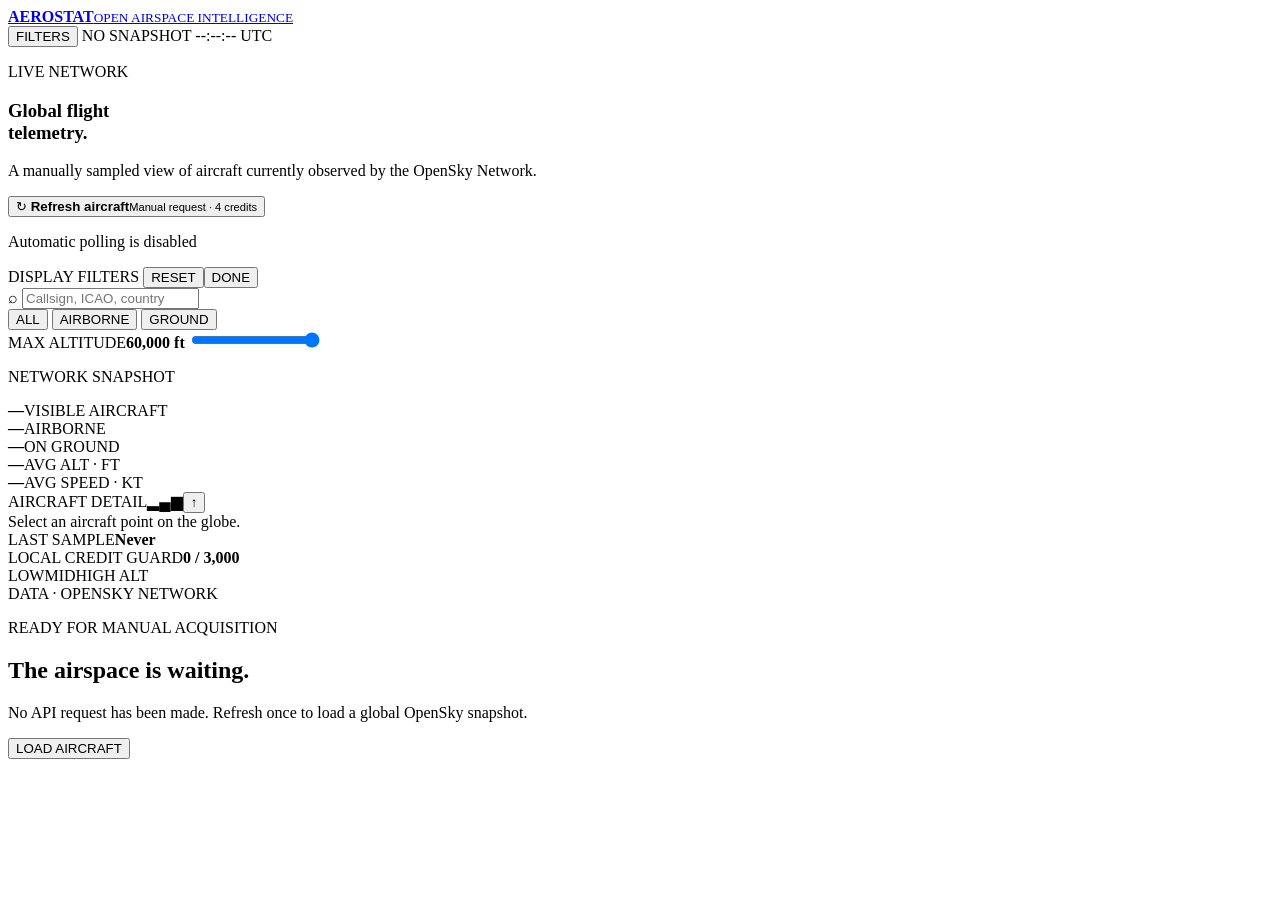
==== static/index.html @ c311712b "Initial Aerostat release" ====
<!doctype html>
<html lang="en">
<head>
  <meta charset="utf-8">
  <meta name="viewport" content="width=device-width, initial-scale=1">
  <meta name="theme-color" content="#050a12">
  <title>Aerostat | OpenSky Globe</title>
  <link rel="stylesheet" href="/styles.css">
  <script defer src="/vendor/globe.gl.min.js"></script>
  <script defer src="/app.js"></script>
</head>
<body>
  <main class="app-shell">
    <div id="globe" aria-label="Interactive globe showing aircraft positions"></div>
    <div class="ambient-grid" aria-hidden="true"></div>

    <header class="topbar panel">
      <a class="brand" href="/" aria-label="Aerostat home">
        <span class="brand-mark"><i></i><i></i></span>
        <span><strong>AEROSTAT</strong><small>OPEN AIRSPACE INTELLIGENCE</small></span>
      </a>
      <div class="topbar-meta">
        <button id="mobile-filter-button" class="mobile-filter-button" type="button">FILTERS</button>
        <span class="status-pill"><i id="status-dot"></i><span id="status-label">NO SNAPSHOT</span></span>
        <span class="utc-clock" id="utc-clock">--:--:-- UTC</span>
      </div>
    </header>

    <aside class="left-rail">
      <section class="panel control-panel">
        <p class="eyebrow">LIVE NETWORK</p>
        <h1>Global flight<br><span>telemetry.</span></h1>
        <p class="lede">A manually sampled view of aircraft currently observed by the OpenSky Network.</p>
        <button id="refresh-button" class="refresh-button" type="button">
          <span class="button-icon">↻</span>
          <span><strong>Refresh aircraft</strong><small>Manual request · 4 credits</small></span>
        </button>
        <p class="manual-note"><i></i> Automatic polling is disabled</p>
      </section>

      <section class="panel filter-panel">
        <div class="section-heading">
          <span>DISPLAY FILTERS</span>
          <span class="filter-actions"><button id="reset-filters" type="button">RESET</button><button id="close-filters" class="mobile-close" type="button">DONE</button></span>
        </div>
        <label class="search-box">
          <span>⌕</span>
          <input id="search-input" type="search" placeholder="Callsign, ICAO, country" autocomplete="off">
        </label>
        <div class="filter-row">
          <button class="filter-chip active" data-filter="all" type="button">ALL</button>
          <button class="filter-chip" data-filter="airborne" type="button">AIRBORNE</button>
          <button class="filter-chip" data-filter="ground" type="button">GROUND</button>
        </div>
        <label class="range-label" for="altitude-range">
          <span>MAX ALTITUDE</span><strong id="altitude-label">60,000 ft</strong>
        </label>
        <input id="altitude-range" type="range" min="5000" max="60000" step="5000" value="60000">
      </section>
    </aside>

    <aside class="right-rail">
      <section class="panel metrics-panel">
        <p class="eyebrow">NETWORK SNAPSHOT</p>
        <div class="metric-primary">
          <strong id="metric-visible">—</strong><span>VISIBLE AIRCRAFT</span>
        </div>
        <div class="metric-grid">
          <div><strong id="metric-airborne">—</strong><span>AIRBORNE</span></div>
          <div><strong id="metric-ground">—</strong><span>ON GROUND</span></div>
          <div><strong id="metric-altitude">—</strong><span>AVG ALT · FT</span></div>
          <div><strong id="metric-speed">—</strong><span>AVG SPEED · KT</span></div>
        </div>
      </section>

      <section id="aircraft-card" class="panel aircraft-card empty">
        <div class="section-heading"><span>AIRCRAFT DETAIL</span><span><span class="signal-bars">▂▄▆</span><button id="detail-toggle" class="mobile-detail-toggle" type="button" aria-expanded="false" aria-label="Expand aircraft details">&#8593;</button></span></div>
        <div id="aircraft-empty" class="empty-detail">Select an aircraft point on the globe.</div>
        <div id="aircraft-detail" hidden>
          <div class="aircraft-title"><strong id="detail-callsign">—</strong><span id="detail-country">—</span></div>
          <dl>
            <div><dt>ICAO24</dt><dd id="detail-icao">—</dd></div>
            <div><dt>ALTITUDE</dt><dd id="detail-altitude">—</dd></div>
            <div><dt>GROUND SPEED</dt><dd id="detail-speed">—</dd></div>
            <div><dt>TRACK</dt><dd id="detail-track">—</dd></div>
            <div><dt>VERTICAL RATE</dt><dd id="detail-vertical">—</dd></div>
            <div><dt>SQUAWK</dt><dd id="detail-squawk">—</dd></div>
          </dl>
        </div>
      </section>
    </aside>

    <footer class="bottom-bar panel">
      <div><span>LAST SAMPLE</span><strong id="last-refresh">Never</strong></div>
      <div><span>LOCAL CREDIT GUARD</span><strong id="quota-value">0 / 3,000</strong></div>
      <div class="quota-track"><i id="quota-bar"></i></div>
      <div class="legend">
        <span><i class="low"></i>LOW</span><span><i class="mid"></i>MID</span><span><i class="high"></i>HIGH ALT</span>
      </div>
      <div class="attribution">DATA · OPENSKY NETWORK</div>
    </footer>

    <div id="welcome" class="welcome panel">
      <span class="welcome-orbit" aria-hidden="true"></span>
      <p class="eyebrow">READY FOR MANUAL ACQUISITION</p>
      <h2>The airspace is waiting.</h2>
      <p>No API request has been made. Refresh once to load a global OpenSky snapshot.</p>
      <button id="welcome-refresh" type="button">LOAD AIRCRAFT</button>
    </div>

    <div id="toast" class="toast" role="status" aria-live="polite"></div>
  </main>
</body>
</html>
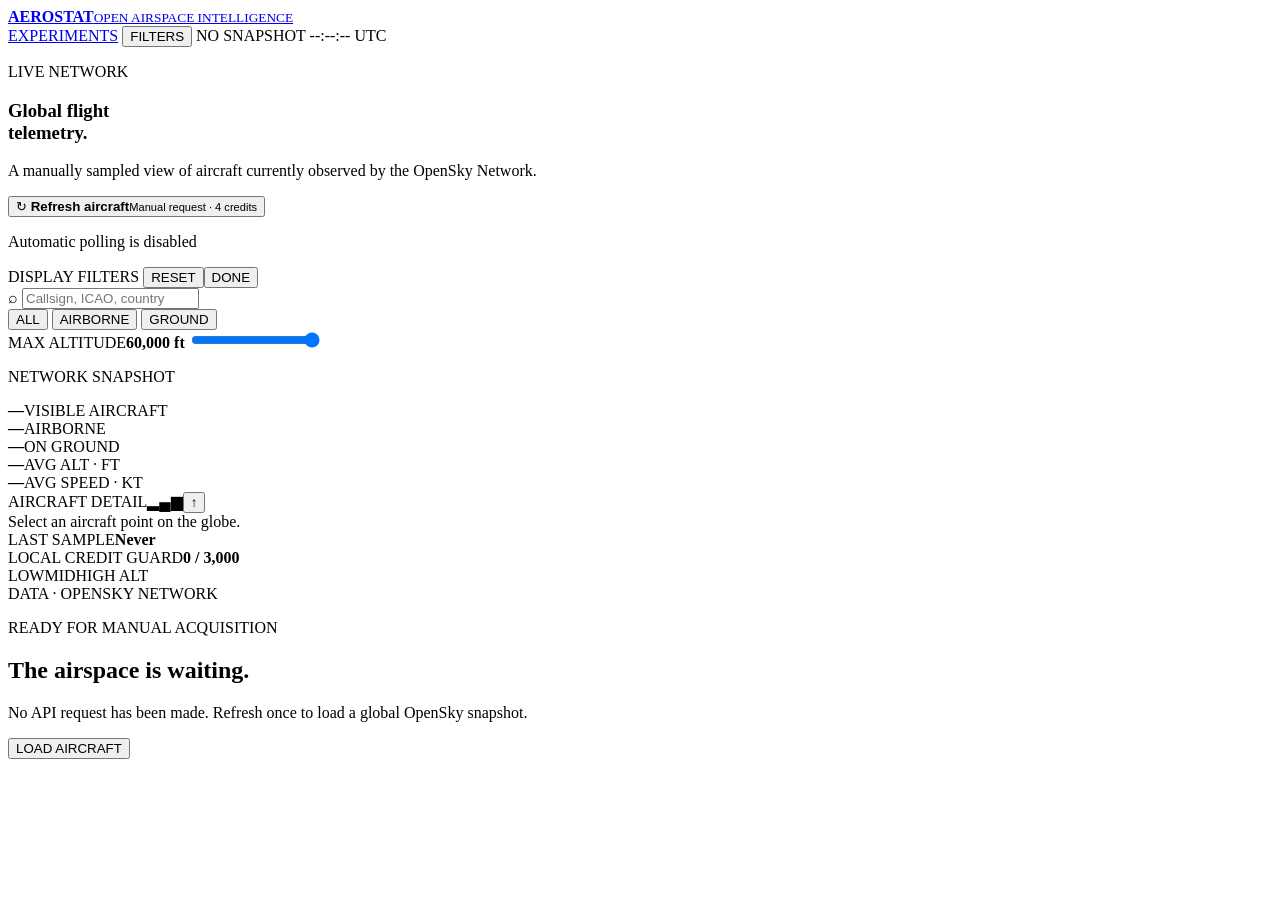
==== commit 2c9567fe: "Unify experiments and add bridge note" ====
--- a/static/index.html
+++ b/static/index.html
@@ -20,6 +20,7 @@
         <span><strong>AEROSTAT</strong><small>OPEN AIRSPACE INTELLIGENCE</small></span>
       </a>
       <div class="topbar-meta">
+        <a class="experiments-link" href="/experiments/index.html">EXPERIMENTS</a>
         <button id="mobile-filter-button" class="mobile-filter-button" type="button">FILTERS</button>
         <span class="status-pill"><i id="status-dot"></i><span id="status-label">NO SNAPSHOT</span></span>
         <span class="utc-clock" id="utc-clock">--:--:-- UTC</span>
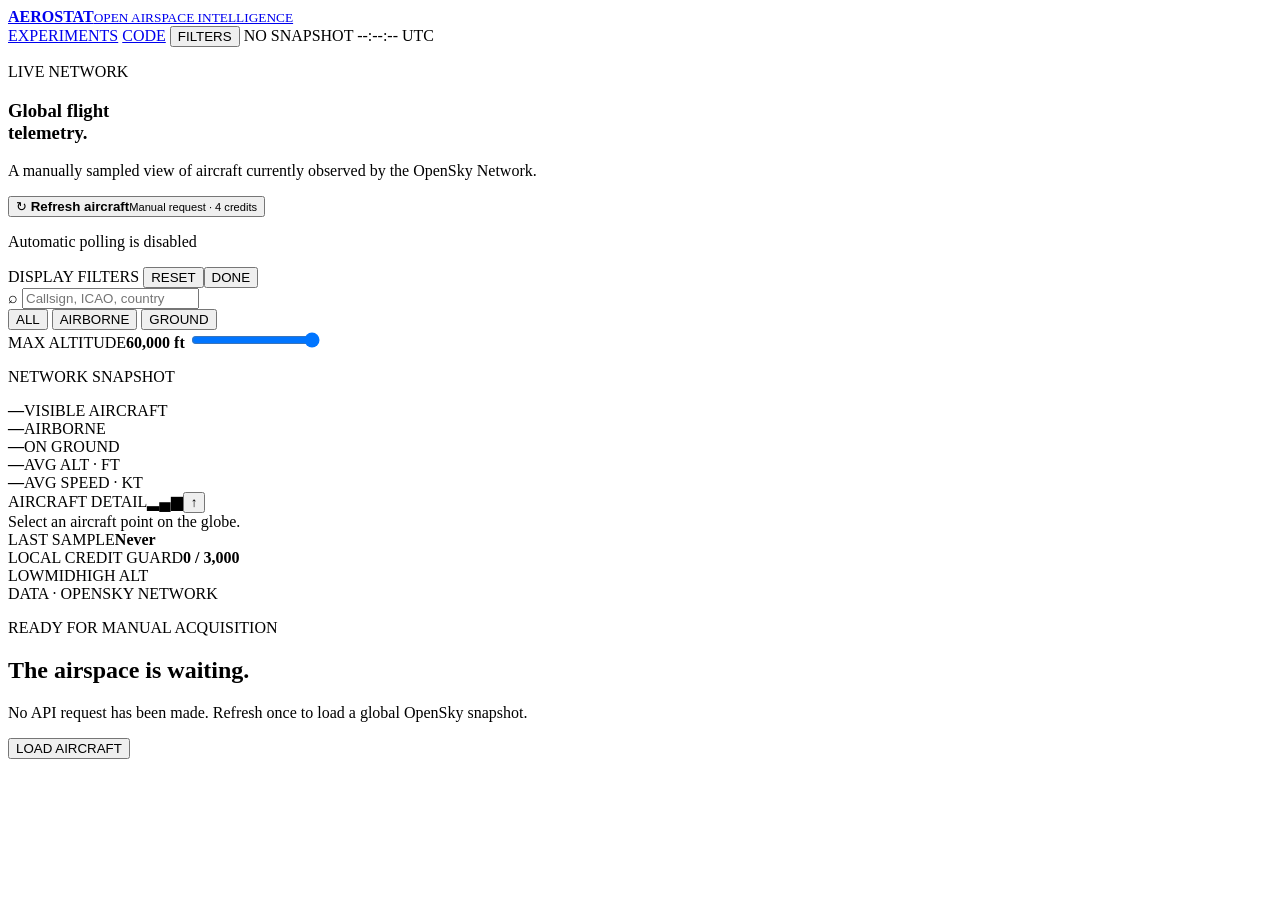
==== commit 390d2079: "Add live site repository link" ====
--- a/static/index.html
+++ b/static/index.html
@@ -21,6 +21,7 @@
       </a>
       <div class="topbar-meta">
         <a class="experiments-link" href="/experiments/index.html">EXPERIMENTS</a>
+        <a class="experiments-link" href="https://github.com/jonland82/aerostat">CODE</a>
         <button id="mobile-filter-button" class="mobile-filter-button" type="button">FILTERS</button>
         <span class="status-pill"><i id="status-dot"></i><span id="status-label">NO SNAPSHOT</span></span>
         <span class="utc-clock" id="utc-clock">--:--:-- UTC</span>
